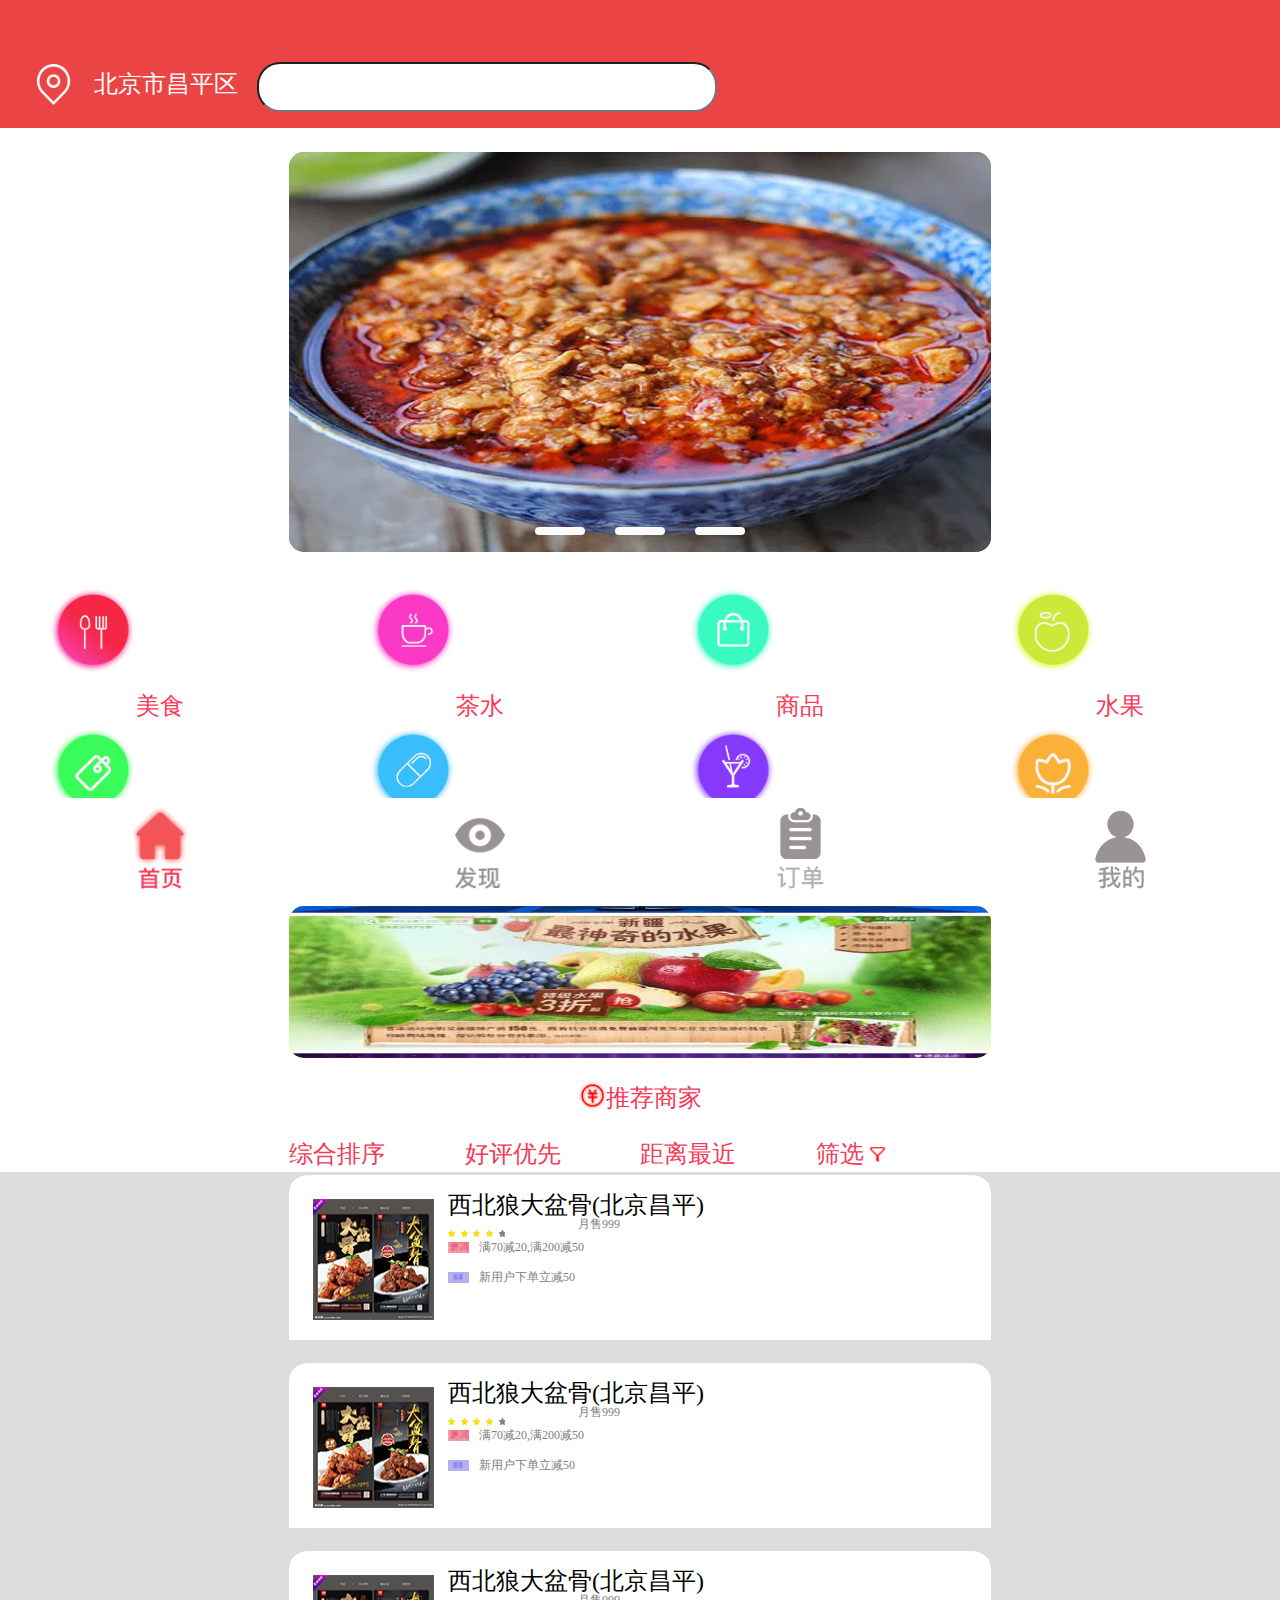
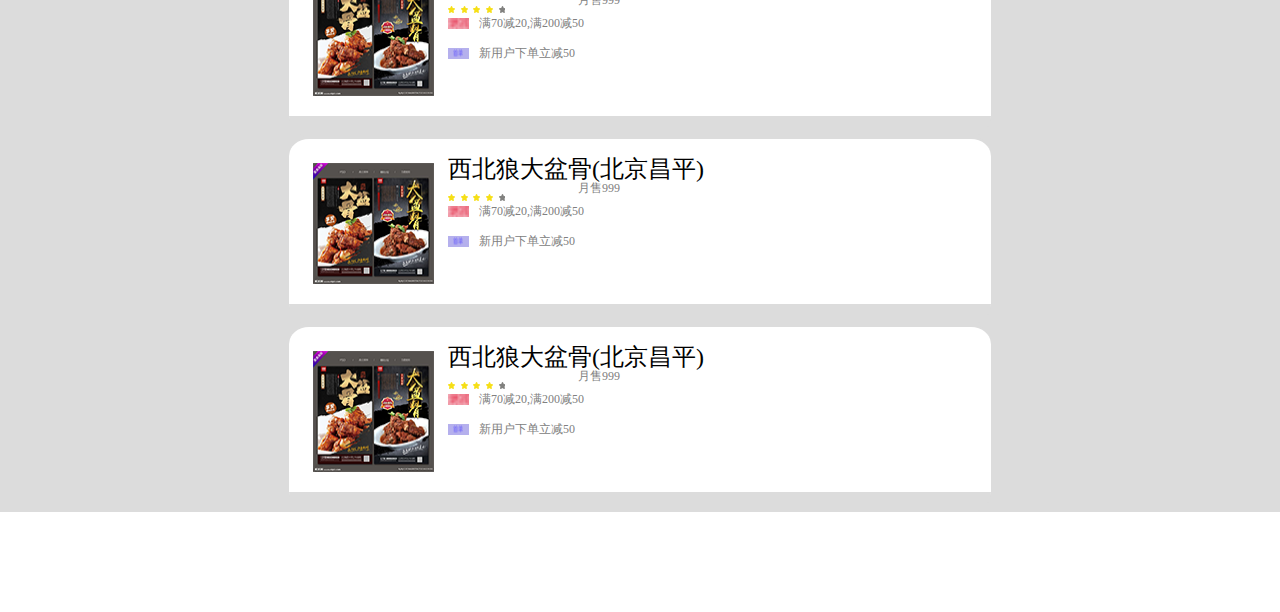
==== index.html @ fe07e72d "diyici" ====
<!DOCTYPE html>
<html>
<head>
    <meta charset="utf-8">
    <meta name="viewport" content="initial-scale=1.0, maximum-scale=1.0, user-scalable=no" />
    <title></title>
    <script type="text/javascript">
    	
   		document.addEventListener('plusready', function(){
   			//console.log("所有plus api都应该在此事件发生后调用，否则会出现plus is undefined。"
   			
   		});
   		
    </script>
    <script type="text/javascript" src="js/rem.js"></script>
    <link rel="stylesheet" type="text/css" href="./css/index.css">
    <link rel="stylesheet" type="text/css" href="http//at.alicdn.com/t/font_803512_br5vcqtxvg9.css">
</head>
<body>
	<div class="dh">
		<div class="dh1">
			<img src="img/dingwei.png"/>
			<i>北京市昌平区</i>
			<div>
				<a href="sousuo.html"><input type="text" name="1" id="" value="" ></a>
				
			</div>
		</div>
	</div>
	<div class="banner">
		<a href="">
			<input type="image" src="img/banner.png" name="1" >
		</a>
		<a href="">
			<input type="image" src="img/banner.png" name="1" >
		</a>
		<div class="bot">
			<div class="bot1"></div>
			<div class="bot1"></div>
			<div class="bot1"></div>
		</div>
	</div>
	<ul class="banner1">
		<li class="daxiao">
			<a href="index3.html"><img src="img/meishi.png"/></a>
			<p>美食</p>
		</li>
		<li class="daxiao">
			<a href=""><img src="img/chashui.png"/></a>
			<p>茶水</p>
		</li>
		<li class="daxiao">
			<a href=""><img src="img/shangpin.png"/></a>
			<p>商品</p>
		</li>
		<li class="daxiao">
			<a href=""><img src="img/shuiguo.png"/></a>
			<p>水果</p>
		</li>
		<li class="daxiao">
			<a href=""><img src="img/pinpai.png"/></a>
			<p>品牌</p>
		</li>
		<li class="daxiao">
			<a href=""><img src="img/yaopin.png"/></a>
			<p>药品</p>
		</li>
		<li class="daxiao">
			<a href=""><img src="img/yinliao.png"/></a>
			<p>饮料</p>
		</li>
		<li class="daxiao">
			<a href=""><img src="img/xianhua.png"/></a>
			<p>鲜花</p>
		</li>	
	</ul>
	<div class="banner2">
		<a href="">
			<input type="image"  src="img/bannersm.png" />
		</a>
	</div>
	<div class="tjsj">
		<input type="image" src="img/chaozhi.png" />
		<span>推荐商家</span>
	</div>
	<ul class="sigz">
		<li>
			<a href="">综合排序</a>
		</li>
		<li>
			<a href="">好评优先</a>
		</li>
		<li>
			<a href="">距离最近</a>
		</li>
		<li>
			<a href="">筛选</a>
			<img src="img/shai.png"/>
		</li>
	</ul>
	<div class="huise">
		<div class="dianpu">
			<a href="index2.html">
				<input type="image" src="img/dapengu1.png" />
			</a>
			<div class="jieshao">
				<h2>西北狼大盆骨(北京昌平)</h2>
				<div>
					<input class="pingjia" type="image" src="img/duobianxing1kaobei2.png" />
				</div>
				<span>月售999</span>
				<!--<p>起送&nbsp;&nbsp;¥50&nbsp;&nbsp;&nbsp;&nbsp;&nbsp;&nbsp;&nbsp;&nbsp;1.5Km</p>-->
				<ul>
					<li>
						<input type="image" src="img/manjian.png"  />
						<span>满70减20,满200减50</span>
					</li>
					<li>
						<input type="image" src="img/shoudan.png"  />
					    <span>新用户下单立减50</span>
					</li>
				</ul>
			</div>
		</div>
		<div class="dianpu">
			<a href="index2.html">
				<input type="image" src="img/dapengu1.png" />
			</a>
			<div class="jieshao">
				<h2>西北狼大盆骨(北京昌平)</h2>
				<div>
					<input class="pingjia" type="image" src="img/duobianxing1kaobei2.png" />
				</div>
				<span>月售999</span>
				<!--<p>起送&nbsp;&nbsp;¥50&nbsp;&nbsp;&nbsp;&nbsp;&nbsp;&nbsp;&nbsp;&nbsp;1.5Km</p>-->
				<ul>
					<li>
						<input type="image" src="img/manjian.png"  />
						<span>满70减20,满200减50</span>
					</li>
					<li>
						<input type="image" src="img/shoudan.png"  />
					    <span>新用户下单立减50</span>
					</li>
				</ul>
			</div>
		</div>
		<div class="dianpu">
			<a href="index2.html">
				<input type="image" src="img/dapengu1.png" />
			</a>
			<div class="jieshao">
				<h2>西北狼大盆骨(北京昌平)</h2>
				<div>
					<input class="pingjia" type="image" src="img/duobianxing1kaobei2.png" />
				</div>
				<span>月售999</span>
				<!--<p>起送&nbsp;&nbsp;¥50&nbsp;&nbsp;&nbsp;&nbsp;&nbsp;&nbsp;&nbsp;&nbsp;1.5Km</p>-->
				<ul>
					<li>
						<input type="image" src="img/manjian.png"  />
						<span>满70减20,满200减50</span>
					</li>
					<li>
						<input type="image" src="img/shoudan.png"  />
					    <span>新用户下单立减50</span>
					</li>
				</ul>
			</div>
		</div>
		<div class="dianpu">
			<a href="index2.html">
				<input type="image" src="img/dapengu1.png" />
			</a>
			<div class="jieshao">
				<h2>西北狼大盆骨(北京昌平)</h2>
				<div>
					<input class="pingjia" type="image" src="img/duobianxing1kaobei2.png" />
				</div>
				<span>月售999</span>
				<!--<p>起送&nbsp;&nbsp;¥50&nbsp;&nbsp;&nbsp;&nbsp;&nbsp;&nbsp;&nbsp;&nbsp;1.5Km</p>-->
				<ul>
					<li>
						<input type="image" src="img/manjian.png"  />
						<span>满70减20,满200减50</span>
					</li>
					<li>
						<input type="image" src="img/shoudan.png"  />
					    <span>新用户下单立减50</span>
					</li>
				</ul>
			</div>
		</div>
		<div class="dianpu">
			<a href="index2.html">
				<input type="image" src="img/dapengu1.png" />
			</a>
			<div class="jieshao">
				<h2>西北狼大盆骨(北京昌平)</h2>
				<div>
					<input class="pingjia" type="image" src="img/duobianxing1kaobei2.png" />
				</div>
				<span>月售999</span>
				<!--<p>起送&nbsp;&nbsp;¥50&nbsp;&nbsp;&nbsp;&nbsp;&nbsp;&nbsp;&nbsp;&nbsp;1.5Km</p>-->
				<ul>
					<li>
						<input type="image" src="img/manjian.png"  />
						<span>满70减20,满200减50</span>
					</li>
					<li>
						<input type="image" src="img/shoudan.png"  />
					    <span>新用户下单立减50</span>
					</li>
				</ul>
			</div>
		</div>
		
	</div>
	<ul class="dibu" align="center">
		<li>
			<a href=""><img src="img/shouyexuanzhong2x.png"/ class="dibu1"></a>
		</li>
		<li>
			<a href=""><img src="img/faxian2x.png"/ class="dibu2"></a>
		</li>
		<li>
			<a href="dingdan.html"><img src="img/dingdan2x.png"/ class="dibu3"></a>
		</li>
		<li>
			<a href="wode.html"><img src="img/wodedangxuan2x.png"/ class="dibu4"></a>
		</li>
	</ul>
</body>
</html>
---- css/index.css ----
*{
	margin: 0rem;
	padding: 0rem;
	font-style: normal;
}
.dh{
	height: 1.28rem;
	background-color: #eb4444;
}
.dh1{
	width: 7.5rem;
	height: 0.88rem;
	padding-top: 0.4rem;
	display: flex;
	align-items: center;
	justify-content:space-around;
}
.dh1 img{
	width: 0.41rem;
	height: 0.41rem;
	color: white;
	margin-left: 0.24rem;
}
.dh1 i{
	display: block;
	color: white;
	font-size: 0.24rem;
	margin-left: 0.01rem;
	line-height: 0.88rem;
}
.dh1 input{
	width: 4.56rem;
	height: 0.46rem;
	border-radius: 0.23rem;
	margin-right: 0.24rem;
	margin-bottom: 0.55rem;
}
.banner{
	width: 7.02rem;
	height: 4rem;
	margin: auto;
	background-color: yellow;
	margin-top: 0.24rem;
	border-radius: 0.15rem;
	position: relative;
}
.banner input{
	width: 7.02rem;
	height: 4rem;
	margin: auto;
	border-radius: 0.15rem;
	position: absolute;
}
.bot{
	width: 2.1rem;
	height: 0.08rem;
	position: absolute;
	bottom: 0.17rem;
	left: 2.46rem;
	display: flex;
	justify-content: space-between;
}
.bot1{
	width: 0.5rem;
	height: 0.08rem;
	background-color: #fcfbfb;
	border-radius: 4px;
}
.banner1{
	width: 100%;
	height: 3rem;
	margin: auto;
	margin-top: 0.3rem;
	list-style: none;
}
.banner1 img{
	width: 0.85rem;
	height: 0.85rem;
	margin-left: 0.5rem;
}
.banner1 p{
	font-size: 0.24rem;
	color: #fb3959;
	line-height: 0.8;
	text-align: center;
}
.daxiao{
	width: 25%;
	height: 1.4rem;
	float: left;
}
.banner2{
	width: 7.02rem;
	height: 1.52rem;
	margin: auto;
	background-color: yellow;
	margin-top: 0.24rem;
	margin-bottom: 0.24rem;
	border-radius: 0.15rem;
}
.banner2 input{
	width: 7.02rem;
	height: 1.52rem;
	border-radius: 0.15rem;
}
.tjsj{
	width: 1.65rem;
	height: 0.55rem;
	margin: auto;
	display: flex;
	justify-content: center;
}
.tjsj input{
	width: 0.27rem;
	height: 0.27rem;
}
.tjsj span{
	font-size: 0.24rem;
	color: #f63757;
}
.sigz{
	width: 7.02rem;
	height: 0.35rem;
	/*background-color: yellow;*/
	margin: auto;
	list-style: none;
}
.sigz li{
	width: 25%;
	height: 100%;
	float: left;
	font-size: 0.24rem;
	line-height: 0.35rem;
}
.sigz>li>a{
	color: #f63757;
	text-decoration: none;
}
.sigz img{
	width: 0.15rem;
	height: 0.15rem
}
.huise{
	width: 100%;
	background-color: #dcdcdc;
	margin-bottom: 1rem;
}
.dianpu{
	width: 7.02rem;
	height: 1.65rem;
	background-color: white;
	margin-top: 0.24rem;
	margin: auto;
	border-radius: 0.2rem;
	border-top-style: solid;
	border-top-color:  #dcdcdc;
	border-bottom-style: solid;
	border-bottom-color: #dcdcdc;
	border-bottom-width: 0.2rem;
	position: relative;
}
.dianpu>a>input{
	width: 1.21rem;
	height: 1.21rem;
	margin-top: 0.24rem;
	margin-left: 0.24rem;
}
.jieshao{
	height: 1.51rem;
	width: 5.43rem;
	position: absolute;
	right: 0;
	bottom: 0;
}
.jieshao h2{
	font-size: 0.24rem;
	font-weight: normal;
}
.jieshao>div{
	margin-top: -0.75rem;
}
/*.jieshao>div>input{
	width: 1rem;
	height: 0.2rem;
}*/
.jieshao>span{
	display: block;
	height: 0.13rem;
	font-size: 0.12rem;
	margin-top: -0.45rem;
	margin-left: 1.3rem;
	margin-bottom: 0.1rem;
	color: grey;
}
/*.jieshao>p{
	display: block;
	font-size: 0.12rem;
	color: black;
	height: 0.13rem;
}*/
.jieshao>ul{
	width: 3.5rem;
	height: 0.6rem;
	list-style: none;
}
.jieshao>ul>li{
	width: 3.5rem;
	height: 0.3rem;
	float: left;
	display: flex;
}
.jieshao>ul>li>input{
	width: 0.21rem;
	height: 0.11rem;
	margin-top: 0.03rem;
}
.jieshao>ul>li>span{
	width: 5rem;
	font-size: 0.12rem;
	color: grey;
	margin-left: 0.1rem;
}
.dibu{
	list-style: none;
	height: 1.02rem;
	width: 100%;
	margin: auto;
	background-color: white;
	display: flex;
	align-items: baseline;
	justify-content: space-between;
	position: fixed;
	bottom: 0;
	left: 0;
	right: 0;
	z-index: 333;
}
.dibu li{
	width: 25%;
}
.dibu img.dibu1{
	width: 0.6rem;
}
.dibu img.dibu2{
	width: 0.5rem;
}
.dibu img.dibu3{
	width: 0.47rem;
}
.dibu img.dibu4{
	width: 0.51rem;
}
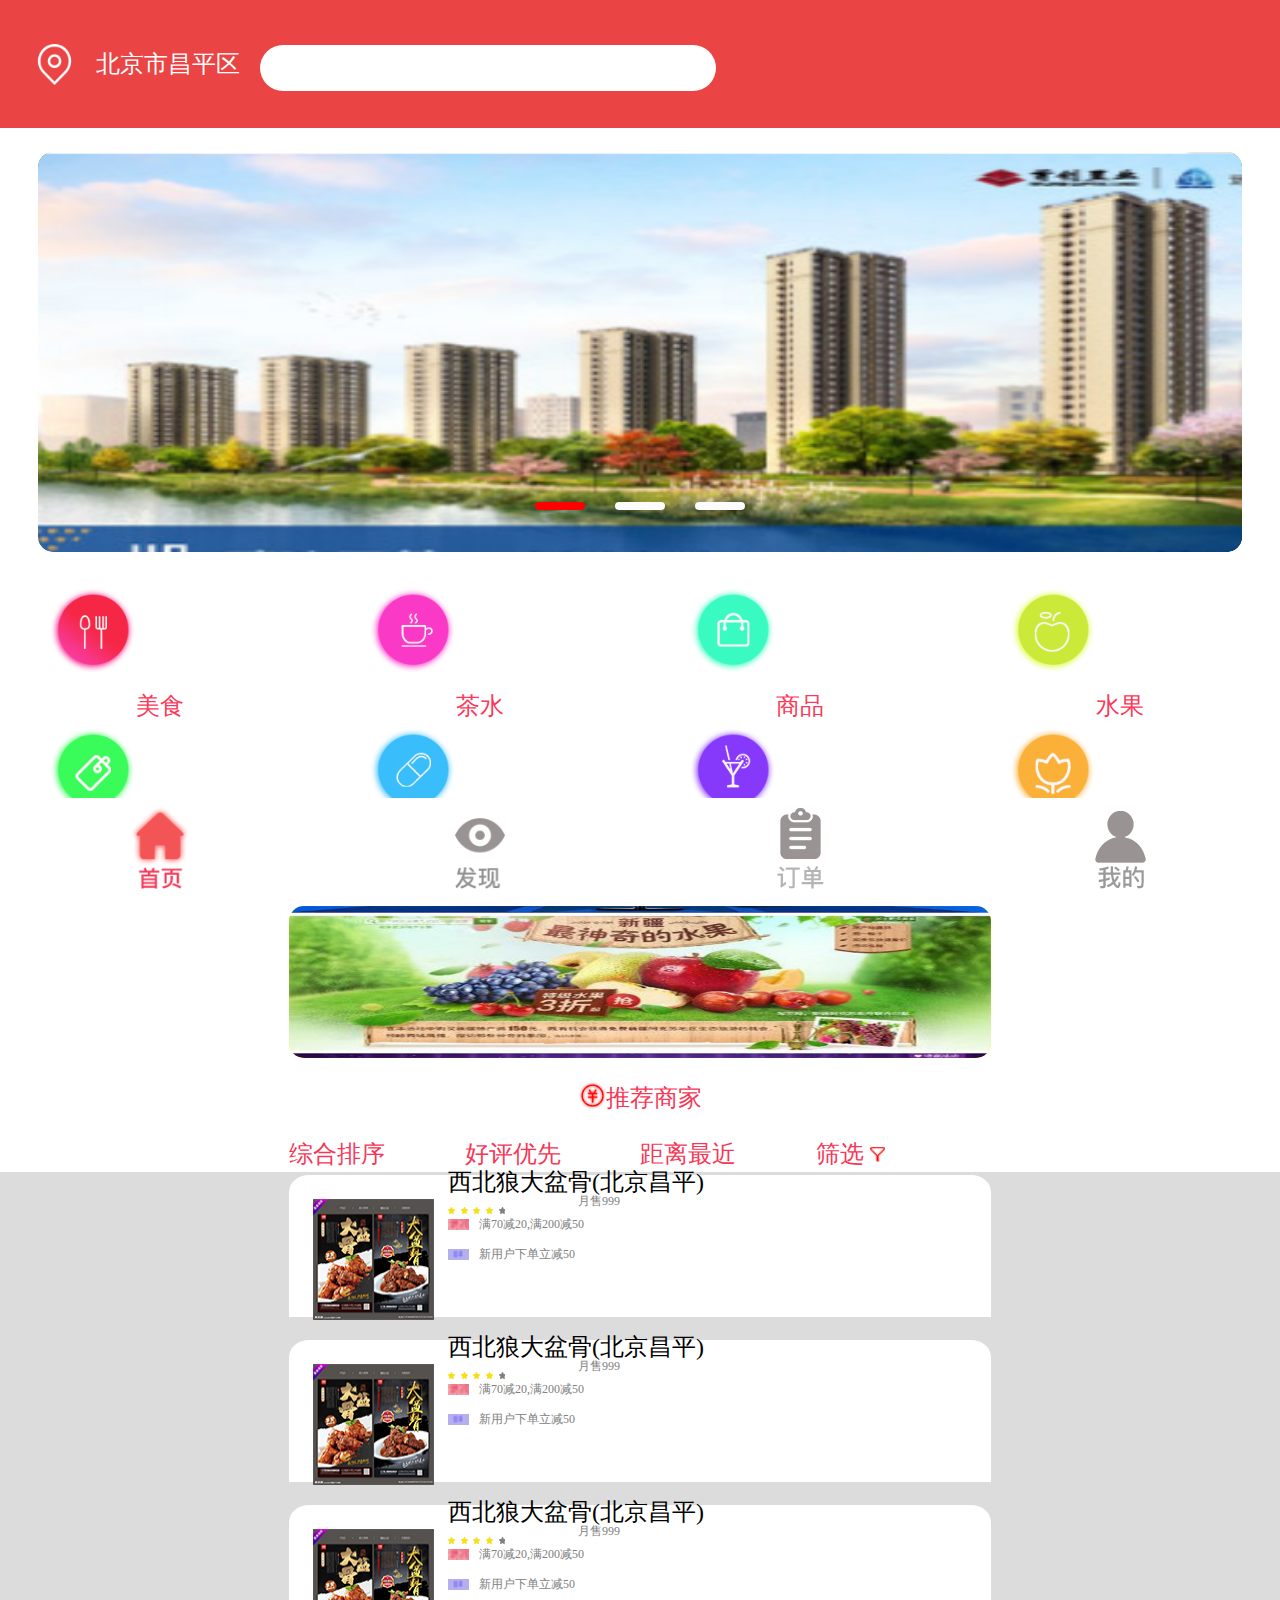
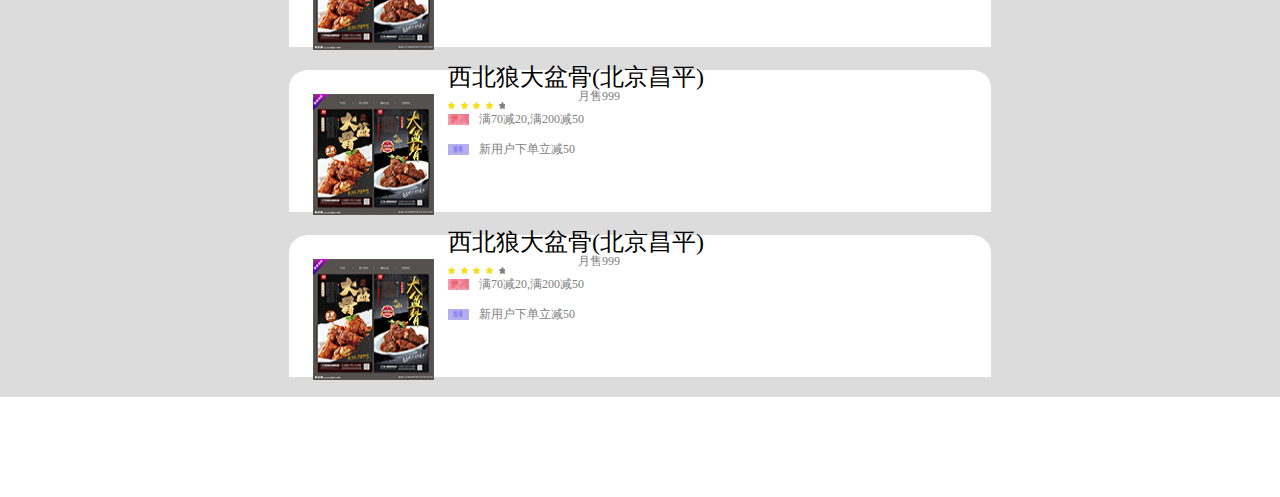
==== commit ba2fee8b: "lunbotu" ====
--- a/index.html
+++ b/index.html
@@ -13,6 +13,7 @@
    		
     </script>
     <script type="text/javascript" src="js/rem.js"></script>
+    <script src="js/jquery-3.3.1.js"></script>
     <link rel="stylesheet" type="text/css" href="./css/index.css">
     <link rel="stylesheet" type="text/css" href="http//at.alicdn.com/t/font_803512_br5vcqtxvg9.css">
 </head>
@@ -28,14 +29,17 @@
 		</div>
 	</div>
 	<div class="banner">
-		<a href="">
-			<input type="image" src="img/banner.png" name="1" >
-		</a>
-		<a href="">
-			<input type="image" src="img/banner.png" name="1" >
-		</a>
+		
+			<img src="img/banner.png" id="kuandu">
+		
+		
+			<img src="img/banner1.png">
+		
+		
+			<img src="img/banner2.png">
+		
 		<div class="bot">
-			<div class="bot1"></div>
+			<div class="bot1 active"></div>
 			<div class="bot1"></div>
 			<div class="bot1"></div>
 		</div>
@@ -110,113 +114,113 @@
 				</div>
 				<span>月售999</span>
 				<!--<p>起送&nbsp;&nbsp;¥50&nbsp;&nbsp;&nbsp;&nbsp;&nbsp;&nbsp;&nbsp;&nbsp;1.5Km</p>-->
-				<ul>
-					<li>
-						<input type="image" src="img/manjian.png"  />
-						<span>满70减20,满200减50</span>
-					</li>
-					<li>
-						<input type="image" src="img/shoudan.png"  />
-					    <span>新用户下单立减50</span>
-					</li>
-				</ul>
-			</div>
-		</div>
-		<div class="dianpu">
-			<a href="index2.html">
-				<input type="image" src="img/dapengu1.png" />
-			</a>
-			<div class="jieshao">
-				<h2>西北狼大盆骨(北京昌平)</h2>
-				<div>
-					<input class="pingjia" type="image" src="img/duobianxing1kaobei2.png" />
-				</div>
-				<span>月售999</span>
-				<!--<p>起送&nbsp;&nbsp;¥50&nbsp;&nbsp;&nbsp;&nbsp;&nbsp;&nbsp;&nbsp;&nbsp;1.5Km</p>-->
-				<ul>
-					<li>
-						<input type="image" src="img/manjian.png"  />
-						<span>满70减20,满200减50</span>
-					</li>
-					<li>
-						<input type="image" src="img/shoudan.png"  />
-					    <span>新用户下单立减50</span>
-					</li>
-				</ul>
-			</div>
-		</div>
-		<div class="dianpu">
-			<a href="index2.html">
-				<input type="image" src="img/dapengu1.png" />
-			</a>
-			<div class="jieshao">
-				<h2>西北狼大盆骨(北京昌平)</h2>
-				<div>
-					<input class="pingjia" type="image" src="img/duobianxing1kaobei2.png" />
-				</div>
-				<span>月售999</span>
-				<!--<p>起送&nbsp;&nbsp;¥50&nbsp;&nbsp;&nbsp;&nbsp;&nbsp;&nbsp;&nbsp;&nbsp;1.5Km</p>-->
-				<ul>
-					<li>
-						<input type="image" src="img/manjian.png"  />
-						<span>满70减20,满200减50</span>
-					</li>
-					<li>
-						<input type="image" src="img/shoudan.png"  />
-					    <span>新用户下单立减50</span>
-					</li>
-				</ul>
-			</div>
-		</div>
-		<div class="dianpu">
-			<a href="index2.html">
-				<input type="image" src="img/dapengu1.png" />
-			</a>
-			<div class="jieshao">
-				<h2>西北狼大盆骨(北京昌平)</h2>
-				<div>
-					<input class="pingjia" type="image" src="img/duobianxing1kaobei2.png" />
-				</div>
-				<span>月售999</span>
-				<!--<p>起送&nbsp;&nbsp;¥50&nbsp;&nbsp;&nbsp;&nbsp;&nbsp;&nbsp;&nbsp;&nbsp;1.5Km</p>-->
-				<ul>
-					<li>
-						<input type="image" src="img/manjian.png"  />
-						<span>满70减20,满200减50</span>
-					</li>
-					<li>
-						<input type="image" src="img/shoudan.png"  />
-					    <span>新用户下单立减50</span>
-					</li>
-				</ul>
-			</div>
-		</div>
-		<div class="dianpu">
-			<a href="index2.html">
-				<input type="image" src="img/dapengu1.png" />
-			</a>
-			<div class="jieshao">
-				<h2>西北狼大盆骨(北京昌平)</h2>
-				<div>
-					<input class="pingjia" type="image" src="img/duobianxing1kaobei2.png" />
-				</div>
-				<span>月售999</span>
-				<!--<p>起送&nbsp;&nbsp;¥50&nbsp;&nbsp;&nbsp;&nbsp;&nbsp;&nbsp;&nbsp;&nbsp;1.5Km</p>-->
-				<ul>
-					<li>
-						<input type="image" src="img/manjian.png"  />
-						<span>满70减20,满200减50</span>
-					</li>
-					<li>
-						<input type="image" src="img/shoudan.png"  />
-					    <span>新用户下单立减50</span>
-					</li>
-				</ul>
-			</div>
-		</div>
-		
-	</div>
-	<ul class="dibu" align="center">
+				<ul>
+					<li>
+						<input type="image" src="img/manjian.png"  />
+						<span>满70减20,满200减50</span>
+					</li>
+					<li>
+						<input type="image" src="img/shoudan.png"  />
+					    <span>新用户下单立减50</span>
+					</li>
+				</ul>
+			</div>
+		</div>
+		<div class="dianpu">
+			<a href="index2.html">
+				<input type="image" src="img/dapengu1.png" />
+			</a>
+			<div class="jieshao">
+				<h2>西北狼大盆骨(北京昌平)</h2>
+				<div>
+					<input class="pingjia" type="image" src="img/duobianxing1kaobei2.png" />
+				</div>
+				<span>月售999</span>
+				<!--<p>起送&nbsp;&nbsp;¥50&nbsp;&nbsp;&nbsp;&nbsp;&nbsp;&nbsp;&nbsp;&nbsp;1.5Km</p>-->
+				<ul>
+					<li>
+						<input type="image" src="img/manjian.png"  />
+						<span>满70减20,满200减50</span>
+					</li>
+					<li>
+						<input type="image" src="img/shoudan.png"  />
+					    <span>新用户下单立减50</span>
+					</li>
+				</ul>
+			</div>
+		</div>
+		<div class="dianpu">
+			<a href="index2.html">
+				<input type="image" src="img/dapengu1.png" />
+			</a>
+			<div class="jieshao">
+				<h2>西北狼大盆骨(北京昌平)</h2>
+				<div>
+					<input class="pingjia" type="image" src="img/duobianxing1kaobei2.png" />
+				</div>
+				<span>月售999</span>
+				<!--<p>起送&nbsp;&nbsp;¥50&nbsp;&nbsp;&nbsp;&nbsp;&nbsp;&nbsp;&nbsp;&nbsp;1.5Km</p>-->
+				<ul>
+					<li>
+						<input type="image" src="img/manjian.png"  />
+						<span>满70减20,满200减50</span>
+					</li>
+					<li>
+						<input type="image" src="img/shoudan.png"  />
+					    <span>新用户下单立减50</span>
+					</li>
+				</ul>
+			</div>
+		</div>
+		<div class="dianpu">
+			<a href="index2.html">
+				<input type="image" src="img/dapengu1.png" />
+			</a>
+			<div class="jieshao">
+				<h2>西北狼大盆骨(北京昌平)</h2>
+				<div>
+					<input class="pingjia" type="image" src="img/duobianxing1kaobei2.png" />
+				</div>
+				<span>月售999</span>
+				<!--<p>起送&nbsp;&nbsp;¥50&nbsp;&nbsp;&nbsp;&nbsp;&nbsp;&nbsp;&nbsp;&nbsp;1.5Km</p>-->
+				<ul>
+					<li>
+						<input type="image" src="img/manjian.png"  />
+						<span>满70减20,满200减50</span>
+					</li>
+					<li>
+						<input type="image" src="img/shoudan.png"  />
+					    <span>新用户下单立减50</span>
+					</li>
+				</ul>
+			</div>
+		</div>
+		<div class="dianpu">
+			<a href="index2.html">
+				<input type="image" src="img/dapengu1.png" />
+			</a>
+			<div class="jieshao">
+				<h2>西北狼大盆骨(北京昌平)</h2>
+				<div>
+					<input class="pingjia" type="image" src="img/duobianxing1kaobei2.png" />
+				</div>
+				<span>月售999</span>
+				<!--<p>起送&nbsp;&nbsp;¥50&nbsp;&nbsp;&nbsp;&nbsp;&nbsp;&nbsp;&nbsp;&nbsp;1.5Km</p>-->
+				<ul>
+					<li>
+						<input type="image" src="img/manjian.png"  />
+						<span>满70减20,满200减50</span>
+					</li>
+					<li>
+						<input type="image" src="img/shoudan.png"  />
+					    <span>新用户下单立减50</span>
+					</li>
+				</ul>
+			</div>
+		</div>
+		
+	</div>
+	<ul class="dibu" align="center">
 		<li>
 			<a href=""><img src="img/shouyexuanzhong2x.png"/ class="dibu1"></a>
 		</li>
@@ -228,7 +232,53 @@
 		</li>
 		<li>
 			<a href="wode.html"><img src="img/wodedangxuan2x.png"/ class="dibu4"></a>
-		</li>
+		</li>
 	</ul>
 </body>
-</html>+</html>
+<script>
+	let widths=$(".banner").innerWidth();
+		let t;
+		t=setInterval(move,1500);
+		$(".banner img").eq(0).css("left",0);
+		$(".banner bot>div").eq(0).addClass("active");
+		// console.log(".banner-dot>div")
+		let next=0;
+		let now=0;
+		function move(){
+			next++;
+			if(next==$(".banner img").length){
+				next=0;
+			}
+			$(".banner img").eq(next).css("left",widths);
+			$(".banner img").eq(now).animate({"left":-widths});
+			$(".banner img").eq(next).animate({"left":0});
+			$(".bot1").eq(next).addClass("active").siblings().removeClass("active");
+			now=next;
+		}
+		function moveL(){
+			next--;
+			if(next<0){
+				next=$(".banner img").length-1;
+			}
+			$(".banner img").eq(next).css("left",-widths);
+			$(".banner img").eq(now).animate({"left":widths});
+			$(".banner img").eq(next).animate({"left":0});
+			$(".bot1").eq(next).addClass("active").siblings().removeClass("active");
+			now=next;
+		}
+
+		$(".banner").hover(function(){
+			clearInterval(t);
+		},function(){
+			t=setInterval(move,1500);
+		});
+
+		$(".bot1").click(function(){
+			// console.log(1);
+			$(".banner img").eq($(this).index()).css("left",0).siblings("img").css("left",widths);
+			$(".bot1").eq($(this).index()).addClass("active").siblings().removeClass("active");
+			now=$(this).index();
+			next=$(this).index();
+		});
+</script>--- a/css/index.css
+++ b/css/index.css
@@ -2,6 +2,8 @@
 	margin: 0rem;
 	padding: 0rem;
 	font-style: normal;
+	list-style: none;
+	box-sizing: border-box;
 }
 .dh{
 	height: 1.28rem;
@@ -31,40 +33,56 @@
 .dh1 input{
 	width: 4.56rem;
 	height: 0.46rem;
+	border:none;
 	border-radius: 0.23rem;
 	margin-right: 0.24rem;
 	margin-bottom: 0.55rem;
 }
 .banner{
-	width: 7.02rem;
+	width: 94%;
 	height: 4rem;
 	margin: auto;
-	background-color: yellow;
+	/*background-color: yellow;*/
 	margin-top: 0.24rem;
 	border-radius: 0.15rem;
 	position: relative;
-}
-.banner input{
-	width: 7.02rem;
+	overflow: hidden;
+}
+/*.banner a{
+	display: block;
+	width: 100%;
+	height: 100%;
+}*/
+.banner  img{
+	width: 100%;
 	height: 4rem;
-	margin: auto;
+	/*margin: auto;*/
 	border-radius: 0.15rem;
 	position: absolute;
+	top: 0;
 }
 .bot{
 	width: 2.1rem;
 	height: 0.08rem;
-	position: absolute;
-	bottom: 0.17rem;
-	left: 2.46rem;
+	margin: auto;
+	margin-top: 3.5rem;
 	display: flex;
 	justify-content: space-between;
+	
 }
 .bot1{
 	width: 0.5rem;
 	height: 0.08rem;
 	background-color: #fcfbfb;
 	border-radius: 4px;
+	cursor: pointer;
+	z-index: 999;
+}
+/*.bot1.active{
+	background: red;
+}*/
+.active{
+	background: red;
 }
 .banner1{
 	width: 100%;
